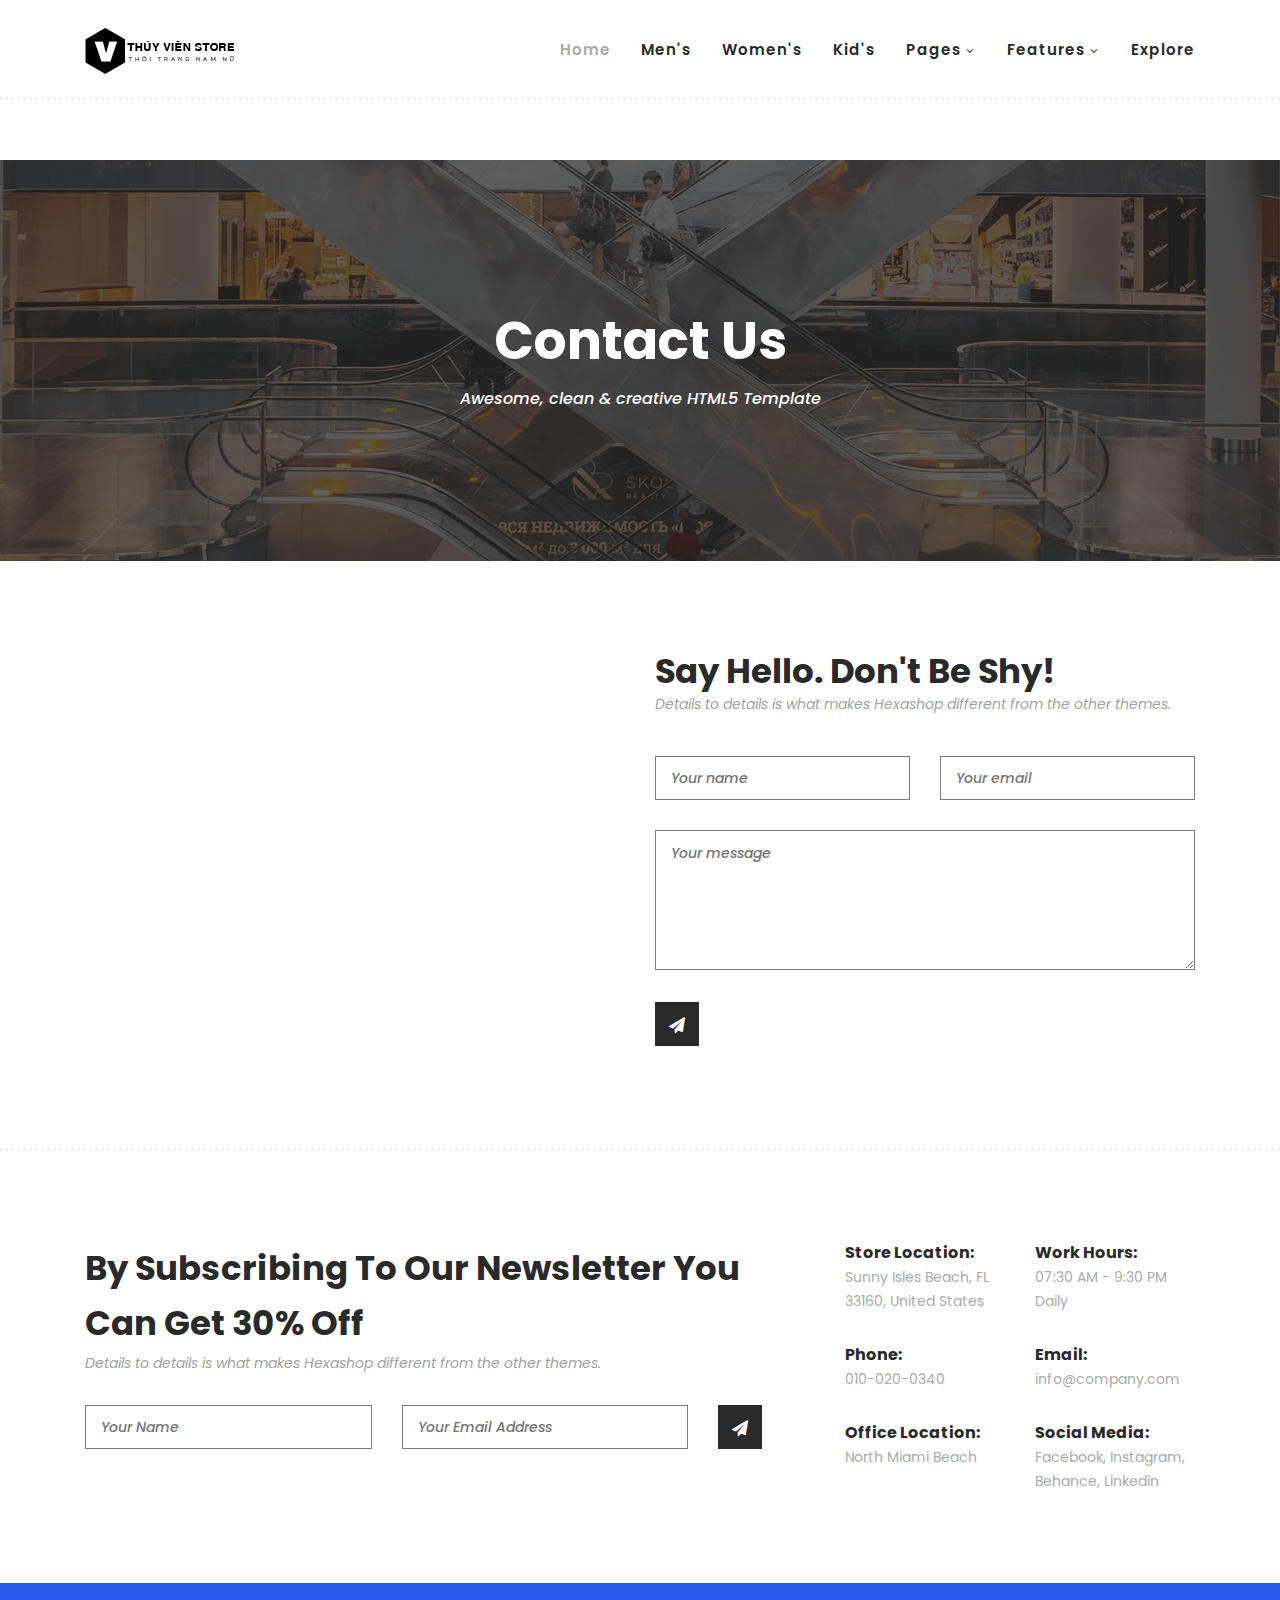
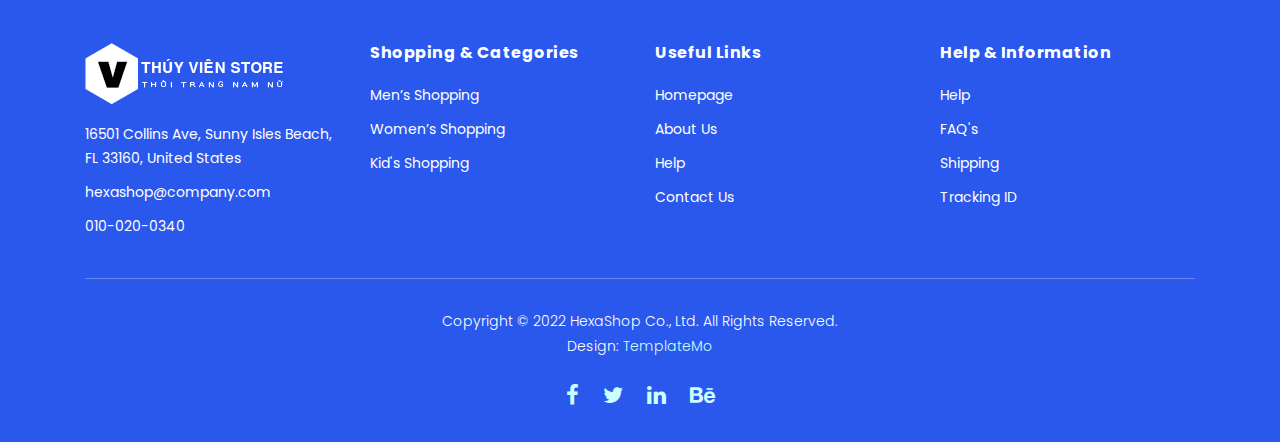
==== contact.html @ 42226965 "thuyvienstore" ====
<!DOCTYPE html>
<html lang="en">

  <head>

    <meta charset="utf-8">
    <meta name="viewport" content="width=device-width, initial-scale=1, shrink-to-fit=no">
    <meta name="description" content="">
    <meta name="author" content="">
    <link href="https://fonts.googleapis.com/css?family=Poppins:100,200,300,400,500,600,700,800,900&display=swap" rel="stylesheet">

    <title>Hexashop - Contact Page</title>


    <!-- Additional CSS Files -->
    <link rel="stylesheet" type="text/css" href="assets/css/bootstrap.min.css">

    <link rel="stylesheet" type="text/css" href="assets/css/font-awesome.css">

    <link rel="stylesheet" href="assets/css/templatemo-hexashop.css">

    <link rel="stylesheet" href="assets/css/owl-carousel.css">

    <link rel="stylesheet" href="assets/css/lightbox.css">
<!--

TemplateMo 571 Hexashop

https://templatemo.com/tm-571-hexashop

-->
    </head>
    
    <body>
    
    <!-- ***** Preloader Start ***** -->
    <div id="preloader">
        <div class="jumper">
            <div></div>
            <div></div>
            <div></div>
        </div>
    </div>  
    <!-- ***** Preloader End ***** -->
    
    
    <!-- ***** Header Area Start ***** -->
    <header class="header-area header-sticky">
        <div class="container">
            <div class="row">
                <div class="col-12">
                    <nav class="main-nav">
                        <!-- ***** Logo Start ***** -->
                        <a href="index.html" class="logo">
                            <img src="assets/images/logo.png">
                        </a>
                        <!-- ***** Logo End ***** -->
                        <!-- ***** Menu Start ***** -->
                        <ul class="nav">
                            <li class="scroll-to-section"><a href="index.html" class="active">Home</a></li>
                            <li class="scroll-to-section"><a href="index.html">Men's</a></li>
                            <li class="scroll-to-section"><a href="index.html">Women's</a></li>
                            <li class="scroll-to-section"><a href="index.html">Kid's</a></li>
                            <li class="submenu">
                                <a href="javascript:;">Pages</a>
                                <ul>
                                    <li><a href="about.html">About Us</a></li>
                                    <li><a href="products.html">Products</a></li>
                                    <li><a href="single-product.html">Single Product</a></li>
                                    <li><a href="contact.html">Contact Us</a></li>
                                </ul>
                            </li>
                            <li class="submenu">
                                <a href="javascript:;">Features</a>
                                <ul>
                                    <li><a href="#">Features Page 1</a></li>
                                    <li><a href="#">Features Page 2</a></li>
                                    <li><a href="#">Features Page 3</a></li>
                                    <li><a rel="nofollow" href="https://templatemo.com/page/4" target="_blank">Template Page 4</a></li>
                                </ul>
                            </li>
                            <li class="scroll-to-section"><a href="index.html">Explore</a></li>
                        </ul>        
                        <a class='menu-trigger'>
                            <span>Menu</span>
                        </a>
                        <!-- ***** Menu End ***** -->
                    </nav>
                </div>
            </div>
        </div>
    </header>
    <!-- ***** Header Area End ***** -->

    <!-- ***** Main Banner Area Start ***** -->
    <div class="page-heading about-page-heading" id="top">
        <div class="container">
            <div class="row">
                <div class="col-lg-12">
                    <div class="inner-content">
                        <h2>Contact Us</h2>
                        <span>Awesome, clean &amp; creative HTML5 Template</span>
                    </div>
                </div>
            </div>
        </div>
    </div>
    <!-- ***** Main Banner Area End ***** -->

    <!-- ***** Contact Area Starts ***** -->
    <div class="contact-us">
        <div class="container">
            <div class="row">
                <div class="col-lg-6">
                    <div id="map">
                      <iframe src="https://www.google.com/maps/embed?pb=!1m18!1m12!1m3!1d90186.37207676383!2d-80.13495239500924!3d25.9317678710111!2m3!1f0!2f0!3f0!3m2!1i1024!2i768!4f13.1!3m3!1m2!1s0x88d9ad1877e4a82d%3A0xa891714787d1fb5e!2sPier%20Park!5e1!3m2!1sen!2sth!4v1637512439384!5m2!1sen!2sth" width="100%" height="400px" frameborder="0" style="border:0" allowfullscreen></iframe>
                      <!-- You can simply copy and paste "Embed a map" code from Google Maps for any location. -->
                      
                    </div>
                </div>
                <div class="col-lg-6">
                    <div class="section-heading">
                        <h2>Say Hello. Don't Be Shy!</h2>
                        <span>Details to details is what makes Hexashop different from the other themes.</span>
                    </div>
                    <form id="contact" action="" method="post">
                        <div class="row">
                          <div class="col-lg-6">
                            <fieldset>
                              <input name="name" type="text" id="name" placeholder="Your name" required="">
                            </fieldset>
                          </div>
                          <div class="col-lg-6">
                            <fieldset>
                              <input name="email" type="text" id="email" placeholder="Your email" required="">
                            </fieldset>
                          </div>
                          <div class="col-lg-12">
                            <fieldset>
                              <textarea name="message" rows="6" id="message" placeholder="Your message" required=""></textarea>
                            </fieldset>
                          </div>
                          <div class="col-lg-12">
                            <fieldset>
                              <button type="submit" id="form-submit" class="main-dark-button"><i class="fa fa-paper-plane"></i></button>
                          </div>
                        </div>
                      </form>
                </div>
            </div>
        </div>
    </div>
    <!-- ***** Contact Area Ends ***** -->

    <!-- ***** Subscribe Area Starts ***** -->
    <div class="subscribe">
        <div class="container">
            <div class="row">
                <div class="col-lg-8">
                    <div class="section-heading">
                        <h2>By Subscribing To Our Newsletter You Can Get 30% Off</h2>
                        <span>Details to details is what makes Hexashop different from the other themes.</span>
                    </div>
                    <form id="subscribe" action="" method="get">
                        <div class="row">
                          <div class="col-lg-5">
                            <fieldset>
                              <input name="name" type="text" id="name" placeholder="Your Name" required="">
                            </fieldset>
                          </div>
                          <div class="col-lg-5">
                            <fieldset>
                              <input name="email" type="text" id="email" pattern="[^ @]*@[^ @]*" placeholder="Your Email Address" required="">
                            </fieldset>
                          </div>
                          <div class="col-lg-2">
                            <fieldset>
                              <button type="submit" id="form-submit" class="main-dark-button"><i class="fa fa-paper-plane"></i></button>
                            </fieldset>
                          </div>
                        </div>
                    </form>
                </div>
                <div class="col-lg-4">
                    <div class="row">
                        <div class="col-6">
                            <ul>
                                <li>Store Location:<br><span>Sunny Isles Beach, FL 33160, United States</span></li>
                                <li>Phone:<br><span>010-020-0340</span></li>
                                <li>Office Location:<br><span>North Miami Beach</span></li>
                            </ul>
                        </div>
                        <div class="col-6">
                            <ul>
                                <li>Work Hours:<br><span>07:30 AM - 9:30 PM Daily</span></li>
                                <li>Email:<br><span>info@company.com</span></li>
                                <li>Social Media:<br><span><a href="#">Facebook</a>, <a href="#">Instagram</a>, <a href="#">Behance</a>, <a href="#">Linkedin</a></span></li>
                            </ul>
                        </div>
                    </div>
                </div>
            </div>
        </div>
    </div>
    <!-- ***** Subscribe Area Ends ***** -->

    <!-- ***** Footer Start ***** -->
    <footer>
        <div class="container">
            <div class="row">
                <div class="col-lg-3">
                    <div class="first-item">
                        <div class="logo">
                            <img src="assets/images/white-logo.png" alt="hexashop ecommerce templatemo">
                        </div>
                        <ul>
                            <li><a href="#">16501 Collins Ave, Sunny Isles Beach, FL 33160, United States</a></li>
                            <li><a href="#">hexashop@company.com</a></li>
                            <li><a href="#">010-020-0340</a></li>
                        </ul>
                    </div>
                </div>
                <div class="col-lg-3">
                    <h4>Shopping &amp; Categories</h4>
                    <ul>
                        <li><a href="#">Men’s Shopping</a></li>
                        <li><a href="#">Women’s Shopping</a></li>
                        <li><a href="#">Kid's Shopping</a></li>
                    </ul>
                </div>
                <div class="col-lg-3">
                    <h4>Useful Links</h4>
                    <ul>
                        <li><a href="#">Homepage</a></li>
                        <li><a href="#">About Us</a></li>
                        <li><a href="#">Help</a></li>
                        <li><a href="#">Contact Us</a></li>
                    </ul>
                </div>
                <div class="col-lg-3">
                    <h4>Help &amp; Information</h4>
                    <ul>
                        <li><a href="#">Help</a></li>
                        <li><a href="#">FAQ's</a></li>
                        <li><a href="#">Shipping</a></li>
                        <li><a href="#">Tracking ID</a></li>
                    </ul>
                </div>
                <div class="col-lg-12">
                    <div class="under-footer">
                        <p>Copyright © 2022 HexaShop Co., Ltd. All Rights Reserved. 
                        
                        <br>Design: <a href="https://templatemo.com" target="_parent" title="free css templates">TemplateMo</a></p>
                        <ul>
                            <li><a href="#"><i class="fa fa-facebook"></i></a></li>
                            <li><a href="#"><i class="fa fa-twitter"></i></a></li>
                            <li><a href="#"><i class="fa fa-linkedin"></i></a></li>
                            <li><a href="#"><i class="fa fa-behance"></i></a></li>
                        </ul>
                    </div>
                </div>
            </div>
        </div>
    </footer>
    

    <!-- jQuery -->
    <script src="assets/js/jquery-2.1.0.min.js"></script>

    <!-- Bootstrap -->
    <script src="assets/js/popper.js"></script>
    <script src="assets/js/bootstrap.min.js"></script>

    <!-- Plugins -->
    <script src="assets/js/owl-carousel.js"></script>
    <script src="assets/js/accordions.js"></script>
    <script src="assets/js/datepicker.js"></script>
    <script src="assets/js/scrollreveal.min.js"></script>
    <script src="assets/js/waypoints.min.js"></script>
    <script src="assets/js/jquery.counterup.min.js"></script>
    <script src="assets/js/imgfix.min.js"></script> 
    <script src="assets/js/slick.js"></script> 
    <script src="assets/js/lightbox.js"></script> 
    <script src="assets/js/isotope.js"></script> 
    
    <!-- Global Init -->
    <script src="assets/js/custom.js"></script>

    <script>

        $(function() {
            var selectedClass = "";
            $("p").click(function(){
            selectedClass = $(this).attr("data-rel");
            $("#portfolio").fadeTo(50, 0.1);
                $("#portfolio div").not("."+selectedClass).fadeOut();
            setTimeout(function() {
              $("."+selectedClass).fadeIn();
              $("#portfolio").fadeTo(50, 1);
            }, 500);
                
            });
        });

    </script>

  </body>

</html>
---- assets/css/templatemo-hexashop.css ----
/*

TemplateMo 571 Hexashop

https://templatemo.com/tm-571-hexashop

*/

/* ---------------------------------------------
Table of contents
------------------------------------------------
01. font & reset css
02. reset
03. global styles
04. header
05. banner
06. features
07. testimonials
08. contact
09. footer
10. preloader
11. search
12. portfolio

--------------------------------------------- */
/* 
---------------------------------------------
font & reset css
--------------------------------------------- 
*/
@import url("https://fonts.googleapis.com/css?family=Poppins:100,200,300,400,500,600,700,800,900");
/* 
---------------------------------------------
reset
--------------------------------------------- 
*/
html, body, div, span, applet, object, iframe, h1, h2, h3, h4, h5, h6, p, blockquote, div
pre, a, abbr, acronym, address, big, cite, code, del, dfn, em, font, img, ins, kbd, q,
s, samp, small, strike, strong, sub, sup, tt, var, b, u, i, center, dl, dt, dd, ol, ul, li,
figure, header, nav, section, article, aside, footer, figcaption {
  margin: 0;
  padding: 0;
  border: 0;
  outline: 0;
}

.clearfix:after {
  content: ".";
  display: block;
  clear: both;
  visibility: hidden;
  line-height: 0;
  height: 0;
}

.clearfix {
  display: inline-block;
}

html[xmlns] .clearfix {
  display: block;
}

* html .clearfix {
  height: 1%;
}

ul, li {
  padding: 0;
  margin: 0;
  list-style: none;
}

header, nav, section, article, aside, footer, hgroup {
  display: block;
}
.logo{
  width: 159px;
  height: 59px;
}

* {
  box-sizing: border-box;
}

html, body {
  font-family: 'Poppins', sans-serif;
  font-weight: 400;
  background-color: #fff;
  font-size: 16px;
  -ms-text-size-adjust: 100%;
  -webkit-font-smoothing: antialiased;
  -moz-osx-font-smoothing: grayscale;
}

a {
  text-decoration: none !important;
}

h1, h2, h3, h4, h5, h6 {
  margin-top: 0px;
  margin-bottom: 0px;
}

ul {
  margin-bottom: 0px;
}

p {
  font-size: 14px;
  line-height: 25px;
  color: #2a2a2a;
}

/* 
---------------------------------------------
global styles
--------------------------------------------- 
*/
html,
body {
  background: #fff;
  font-family: 'Poppins', sans-serif;
}

::selection {
  background: #2a2a2a;
  color: #fff;
}

::-moz-selection {
  background: #2a2a2a;
  color: #fff;
}

@media (max-width: 991px) {
  html, body {
    overflow-x: hidden;
  }
  .mobile-top-fix {
    margin-top: 30px;
    margin-bottom: 0px;
  }
  .mobile-bottom-fix {
    margin-bottom: 30px;
  }
  .mobile-bottom-fix-big {
    margin-bottom: 60px;
  }
}

.main-border-button a {
  font-size: 13px;
  color: #fff;
  border: 1px solid #fff;
  padding: 12px 25px;
  display: inline-block;
  font-weight: 500;
  transition: all .3s;
}

.main-border-button a:hover {
  background-color: #fff;
  color: #2a2a2a;
}

.main-white-button a {
  font-size: 13px;
  color: #2a2a2a;
  background-color: #fff;
  padding: 12px 25px;
  display: inline-block;
  border-radius: 3px;
  font-weight: 600;
  transition: all .3s;
}

.main-white-button a:hover {
  opacity: 0.9;
}

.main-text-button a {
  font-size: 13px;
  color: #fff;
  font-weight: 600;
  transition: all .3s;
}

.main-text-button a:hover {
  opacity: 0.9;
}

.section-heading h2 {
  font-size: 34px;
  font-weight: 700;
  color: #2a2a2a;
}

.section-heading span {
  font-size: 14px;
  color: #a1a1a1;
  font-style: italic;
  font-weight: 400;
}



/* 
---------------------------------------------
header
--------------------------------------------- 
*/

.background-header {
  border-bottom: none !important;
  background-color: #fff;
  height: 80px!important;
  position: fixed!important;
  top: 0px;
  left: 0px;
  right: 0px;
  box-shadow: 0px 0px 10px rgba(0,0,0,0.15)!important;
}

.background-header .logo,
.background-header .main-nav .nav li a {
  color: #1e1e1e!important;
}

.background-header .main-nav .nav li:hover a {
  color: #2a2a2a!important;
}

.background-header .nav li a.active {
  color: #2a2a2a!important;
}

.header-area {
  border-bottom: 3px dotted #eee;
  box-shadow: none;
  background-color: #fff;
  position: absolute;
  top: 0px;
  left: 0px;
  right: 0px;
  z-index: 100;
  height: 100px;
  -webkit-transition: all .5s ease 0s;
  -moz-transition: all .5s ease 0s;
  -o-transition: all .5s ease 0s;
  transition: all .5s ease 0s;
}

.header-area .main-nav {
  min-height: 80px;
  background: transparent;
}

.header-area .main-nav .logo {
  line-height: 100px;
  color: #fff;
  font-size: 28px;
  font-weight: 700;
  text-transform: uppercase;
  letter-spacing: 2px;
  float: left;
  -webkit-transition: all 0.3s ease 0s;
  -moz-transition: all 0.3s ease 0s;
  -o-transition: all 0.3s ease 0s;
  transition: all 0.3s ease 0s;
}

.background-header .main-nav .logo {
  line-height: 75px;
}

.background-header .nav {
  margin-top: 20px !important;
}

.header-area .main-nav .nav {
  float: right;
  margin-top: 30px;
  margin-right: 0px;
  background-color: transparent;
  -webkit-transition: all 0.3s ease 0s;
  -moz-transition: all 0.3s ease 0s;
  -o-transition: all 0.3s ease 0s;
  transition: all 0.3s ease 0s;
  position: relative;
  z-index: 999;
}

.header-area .main-nav .nav li {
  padding-left: 15px;
  padding-right: 15px;
}

.header-area .main-nav .nav li:last-child {
  padding-right: 0px;
}

.header-area .main-nav .nav li a {
  display: block;
  font-weight: 600;
  font-size: 15px;
  color: #2a2a2a;
  text-transform: capitalize;
  -webkit-transition: all 0.3s ease 0s;
  -moz-transition: all 0.3s ease 0s;
  -o-transition: all 0.3s ease 0s;
  transition: all 0.3s ease 0s;
  height: 40px;
  line-height: 40px;
  border: transparent;
  letter-spacing: 1px;
}

.header-area .main-nav .nav li a {
  color: #2a2a2a;
}

.header-area .main-nav .nav li:hover a,
.header-area .main-nav .nav li a.active {
  color: #aaa!important;
}

.background-header .main-nav .nav li:hover a,
.background-header .main-nav .nav li a.active {
  color: #aaa!important;
  opacity: 1;
}

.header-area .main-nav .nav li.submenu {
  position: relative;
  padding-right: 30px;
}

.header-area .main-nav .nav li.submenu:after {
  font-family: FontAwesome;
  content: "\f107";
  font-size: 12px;
  color: #2a2a2a;
  position: absolute;
  right: 18px;
  top: 12px;
}

.background-header .main-nav .nav li.submenu:after {
  color: #2a2a2a;
}

.header-area .main-nav .nav li.submenu ul {
  position: absolute;
  width: 200px;
  box-shadow: 0 2px 28px 0 rgba(0, 0, 0, 0.06);
  overflow: hidden;
  top: 50px;
  opacity: 0;
  transform: translateY(+2em);
  visibility: hidden;
  z-index: -1;
  transition: all 0.3s ease-in-out 0s, visibility 0s linear 0.3s, z-index 0s linear 0.01s;
}

.header-area .main-nav .nav li.submenu ul li {
  margin-left: 0px;
  padding-left: 0px;
  padding-right: 0px;
}

.header-area .main-nav .nav li.submenu ul li a {
  opacity: 1;
  display: block;
  background: #f7f7f7;
  color: #2a2a2a!important;
  padding-left: 20px;
  height: 40px;
  line-height: 40px;
  -webkit-transition: all 0.3s ease 0s;
  -moz-transition: all 0.3s ease 0s;
  -o-transition: all 0.3s ease 0s;
  transition: all 0.3s ease 0s;
  position: relative;
  font-size: 13px;
  font-weight: 400;
  border-bottom: 1px solid #eee;
}

.header-area .main-nav .nav li.submenu ul li a:hover {
  background: #fff;
  color: #aaa!important;
  padding-left: 25px;
}

.header-area .main-nav .nav li.submenu ul li a:hover:before {
  width: 3px;
}

.header-area .main-nav .nav li.submenu:hover ul {
  visibility: visible;
  opacity: 1;
  z-index: 1;
  transform: translateY(0%);
  transition-delay: 0s, 0s, 0.3s;
}

.header-area .main-nav .menu-trigger {
  cursor: pointer;
  display: block;
  position: absolute;
  top: 33px;
  width: 32px;
  height: 40px;
  text-indent: -9999em;
  z-index: 99;
  right: 40px;
  display: none;
}

.background-header .main-nav .menu-trigger {
  top: 23px;
}

.header-area .main-nav .menu-trigger span,
.header-area .main-nav .menu-trigger span:before,
.header-area .main-nav .menu-trigger span:after {
  -moz-transition: all 0.4s;
  -o-transition: all 0.4s;
  -webkit-transition: all 0.4s;
  transition: all 0.4s;
  background-color: #1e1e1e;
  display: block;
  position: absolute;
  width: 30px;
  height: 2px;
  left: 0;
}

.background-header .main-nav .menu-trigger span,
.background-header .main-nav .menu-trigger span:before,
.background-header .main-nav .menu-trigger span:after {
  background-color: #1e1e1e;
}

.header-area .main-nav .menu-trigger span:before,
.header-area .main-nav .menu-trigger span:after {
  -moz-transition: all 0.4s;
  -o-transition: all 0.4s;
  -webkit-transition: all 0.4s;
  transition: all 0.4s;
  background-color: #1e1e1e;
  display: block;
  position: absolute;
  width: 30px;
  height: 2px;
  left: 0;
  width: 75%;
}

.background-header .main-nav .menu-trigger span:before,
.background-header .main-nav .menu-trigger span:after {
  background-color: #1e1e1e;
}

.header-area .main-nav .menu-trigger span:before,
.header-area .main-nav .menu-trigger span:after {
  content: "";
}

.header-area .main-nav .menu-trigger span {
  top: 16px;
}

.header-area .main-nav .menu-trigger span:before {
  -moz-transform-origin: 33% 100%;
  -ms-transform-origin: 33% 100%;
  -webkit-transform-origin: 33% 100%;
  transform-origin: 33% 100%;
  top: -10px;
  z-index: 10;
}

.header-area .main-nav .menu-trigger span:after {
  -moz-transform-origin: 33% 0;
  -ms-transform-origin: 33% 0;
  -webkit-transform-origin: 33% 0;
  transform-origin: 33% 0;
  top: 10px;
}

.header-area .main-nav .menu-trigger.active span,
.header-area .main-nav .menu-trigger.active span:before,
.header-area .main-nav .menu-trigger.active span:after {
  background-color: transparent;
  width: 100%;
}

.header-area .main-nav .menu-trigger.active span:before {
  -moz-transform: translateY(6px) translateX(1px) rotate(45deg);
  -ms-transform: translateY(6px) translateX(1px) rotate(45deg);
  -webkit-transform: translateY(6px) translateX(1px) rotate(45deg);
  transform: translateY(6px) translateX(1px) rotate(45deg);
  background-color: #1e1e1e;
}

.background-header .main-nav .menu-trigger.active span:before {
  background-color: #1e1e1e;
}

.header-area .main-nav .menu-trigger.active span:after {
  -moz-transform: translateY(-6px) translateX(1px) rotate(-45deg);
  -ms-transform: translateY(-6px) translateX(1px) rotate(-45deg);
  -webkit-transform: translateY(-6px) translateX(1px) rotate(-45deg);
  transform: translateY(-6px) translateX(1px) rotate(-45deg);
  background-color: #1e1e1e;
}

.background-header .main-nav .menu-trigger.active span:after {
  background-color: #1e1e1e;
}

.header-area.header-sticky {
  min-height: 80px;
}

.header-area .nav {
  margin-top: 30px;
}

.header-area.header-sticky .nav li a.active {
  color: #aaa;
}

@media (max-width: 1200px) {
  .header-area .main-nav .nav li {
    padding-left: 12px;
    padding-right: 12px;
  }
  .header-area .main-nav:before {
    display: none;
  }
}

@media (max-width: 767px) {
  .header-area .main-nav .logo {
    color: #1e1e1e;
  }
  .header-area.header-sticky .nav li a:hover,
  .header-area.header-sticky .nav li a.active {
    color: #aaa!important;
    opacity: 1;
  }
  .header-area.header-sticky .nav li.search-icon a {
    width: 100%;
  }
  .header-area {
    background-color: #f7f7f7;
    padding: 0px 15px;
    height: 100px;
    box-shadow: none;
    text-align: center;
  }
  .header-area .container {
    padding: 0px;
  }
  .header-area .logo {
    margin-left: 30px;
  }
  .header-area .menu-trigger {
    display: block !important;
  }
  .header-area .main-nav {
    overflow: hidden;
  }
  .header-area .main-nav .nav {
    float: none;
    width: 100%;
    display: none;
    -webkit-transition: all 0s ease 0s;
    -moz-transition: all 0s ease 0s;
    -o-transition: all 0s ease 0s;
    transition: all 0s ease 0s;
    margin-left: 0px;
  }
  .header-area .main-nav .nav li:first-child {
    border-top: 1px solid #eee;
  }
  .header-area.header-sticky .nav {
    margin-top: 100px !important;
  }
  .header-area .main-nav .nav li {
    width: 100%;
    background: #fff;
    border-bottom: 1px solid #eee;
    padding-left: 0px !important;
    padding-right: 0px !important;
  }
  .header-area .main-nav .nav li a {
    height: 50px !important;
    line-height: 50px !important;
    padding: 0px !important;
    border: none !important;
    background: #f7f7f7 !important;
    color: #191a20 !important;
  }
  .header-area .main-nav .nav li a:hover {
    background: #eee !important;
    color: #aaa!important;
  }
  .header-area .main-nav .nav li.submenu ul {
    position: relative;
    visibility: inherit;
    opacity: 1;
    z-index: 1;
    transform: translateY(0%);
    transition-delay: 0s, 0s, 0.3s;
    top: 0px;
    width: 100%;
    box-shadow: none;
    height: 0px;
  }
  .header-area .main-nav .nav li.submenu ul li a {
    font-size: 12px;
    font-weight: 400;
  }
  .header-area .main-nav .nav li.submenu ul li a:hover:before {
    width: 0px;
  }
  .header-area .main-nav .nav li.submenu ul.active {
    height: auto !important;
  }
  .header-area .main-nav .nav li.submenu:after {
    color: #3B566E;
    right: 25px;
    font-size: 14px;
    top: 15px;
  }
  .header-area .main-nav .nav li.submenu:hover ul, .header-area .main-nav .nav li.submenu:focus ul {
    height: 0px;
  }
}

@media (min-width: 767px) {
  .header-area .main-nav .nav {
    display: flex !important;
  }
}


/* 
---------------------------------------------
banner
--------------------------------------------- 
*/

.main-banner {
  border-bottom: 3px dotted #eee;
  padding-top: 160px;
  padding-bottom: 30px;
}

.main-banner .left-content .thumb img {
  width: 100%;
  overflow: hidden;
}

.main-banner .left-content .inner-content {
  position: absolute;
  left: 100px;
  top: 50%;
  transform: translateY(-50%);
}

.main-banner .left-content .inner-content h4 {
  color: #fff;
  margin-top: -10px;
  font-size: 52px;
  font-weight: 700;
  margin-bottom: 20px;
}

.main-banner .left-content .inner-content span {
  font-size: 16px;
  color: #fff;
  font-weight: 400;
  font-style: italic;
  display: block;
  margin-bottom: 30px;
}

.main-banner .right-content .right-first-image {
  margin-bottom: 28.5px;
}

.main-banner .right-content .right-first-image .thumb {
  position: relative;
  text-align: center;
}

.main-banner .right-content .right-first-image .thumb img {
  width: 100%;
  overflow: hidden;
}

.main-banner .right-content .right-first-image .thumb .inner-content {
  position: absolute;
  top: 50%;
  transform: translateY(-50%);
  width: 100%;
  text-align: center;
}

.main-banner .right-content .right-first-image .thumb .inner-content h4 {
  color: #fff;
  font-size: 24px;
  font-weight: 700;
  margin-bottom: 15px;
}

.main-banner .right-content .right-first-image .thumb .inner-content span {
  font-size: 16px;
  color: #fff;
  font-style: italic;
}

.main-banner .right-content .right-first-image .thumb .hover-content {
  position: absolute;
  top: 15px;
  right: 15px;
  left: 15px;
  bottom: 15px;
  text-align: center;
  background-color: rgba(42,42,42,.97);
  opacity: 0;
  visibility: hidden;
  transition: all 0.5s;
}

.main-banner .right-content .right-first-image .thumb:hover .hover-content {
  opacity: 1;
  visibility: visible;
}

.main-banner .right-content .right-first-image .thumb .hover-content .inner {
  position: absolute;
  top: 50%;
  left: 50%;
  transform: translate(-50%, -50%);
  width: 100%;
}

.main-banner .right-content .right-first-image .thumb .hover-content h4 {
  color: #fff;
  font-size: 24px;
  font-weight: 700;
  margin-bottom: 15px;
}

.main-banner .right-content .right-first-image .thumb .hover-content p {
  color: #fff;
  padding: 0px 20px;
  margin-bottom: 20px;
}



/*
---------------------------------------------
Men
---------------------------------------------
*/

#men {
  padding-top: 90px;
  padding-bottom: 90px;
  border-bottom: 3px dotted #eee;
}

#men .section-heading {
  margin-bottom: 60px;
}

#men .item .down-content {
  padding-top: 30px;
  position: relative;
  z-index: 3;
  background-color: #fff;
}

#men .item .down-content h4 {
  font-size: 22px;
  color: #2a2a2a;
  font-weight: 700;
  margin-bottom: 8px;
}

#men .item .down-content span {
  font-size: 18px;
  color: #a1a1a1;
  font-weight: 500;
  display: block;
}

#men .item .down-content ul.stars {
  position: absolute;
  right: 0;
  top: 30px;
}

#men .item .down-content ul.stars li {
  display: inline;
  font-size: 13px;
}

#men .item .thumb .hover-content {
  position: absolute;
  z-index: 2;
  text-align: center;
  bottom: -60px;
  width: 100%;
  opacity: 0;
  visibility: hidden;
  transition: all .5s;
}

#men .item .thumb:hover .hover-content {
  bottom: 30px;
  opacity: 1;
  visibility: visible;
}

#men .item .thumb {
  position: relative;
}

#men .item .thumb .hover-content ul li {
  display: inline;
  margin: 0px 10px;
}

#men .item .thumb .hover-content ul li a {
  width: 50px;
  height: 50px;
  text-align: center;
  line-height: 50px;
  display: inline-block;
  color: #2a2a2a;
  background-color: #fff;
}


#men .owl-nav {
  text-align: center;
  position: absolute;
  width: 100%;
  top: 40%;
  transform: translateY(-25px);
}

#men .owl-dots {
  display: none;
}
    
#men .owl-nav .owl-prev{
  position: absolute;
  left: -80px;
  outline: none;
}

#men .owl-nav .owl-prev span,
#men .owl-nav .owl-next span {
  opacity: 0;
}

#men .owl-nav .owl-prev:before {
  display: inline-block;
  font-family: 'FontAwesome';
  color: #2a2a2a;
  font-size: 25px;
  font-weight: 700;
  content: '\f104';
  width: 50px;
  height: 50px;
  background-color: transparent;
  line-height: 48px;
  border :1px solid #2a2a2a;
}

#men .owl-nav .owl-prev {
  opacity: 0.75;
  transition: all .5s;
}

#men .owl-nav .owl-prev:hover {
  opacity: 1;
}

#men .owl-nav .owl-next {
  opacity: 0.75;
  transition: all .5s;
}

#men .owl-nav .owl-next:hover {
  opacity: 1;
}

#men .owl-nav .owl-next{
  outline: none;
  position: absolute;
  right: -85px;
}

#men .owl-nav .owl-next:before {
  display: inline-block;
  font-family: 'FontAwesome';
  color: #2a2a2a;
  font-size: 25px;
  font-weight: 700;
  content: '\f105';
  width: 50px;
  height: 50px;
  background-color: transparent;
  line-height: 48px;
  border :1px solid #2a2a2a;
}


/*
---------------------------------------------
Women
---------------------------------------------
*/

#women {
  padding-top: 90px;
  padding-bottom: 90px;
  border-bottom: 3px dotted #eee;
}

#women .section-heading {
  margin-bottom: 60px;
}

#women .item .down-content {
  padding-top: 30px;
  position: relative;
  z-index: 3;
  background-color: #fff;
}

#women .item .down-content h4 {
  font-size: 22px;
  color: #2a2a2a;
  font-weight: 700;
  margin-bottom: 8px;
}

#women .item .down-content span {
  font-size: 18px;
  color: #a1a1a1;
  font-weight: 500;
  display: block;
}

#women .item .down-content ul.stars {
  position: absolute;
  right: 0;
  top: 30px;
}

#women .item .down-content ul.stars li {
  display: inline;
  font-size: 13px;
}

#women .item .thumb .hover-content {
  position: absolute;
  z-index: 2;
  text-align: center;
  bottom: -60px;
  width: 100%;
  opacity: 0;
  visibility: hidden;
  transition: all .5s;
}

#women .item .thumb:hover .hover-content {
  bottom: 30px;
  opacity: 1;
  visibility: visible;
}

#women .item .thumb {
  position: relative;
}

#women .item .thumb .hover-content ul li {
  display: inline;
  margin: 0px 10px;
}

#women .item .thumb .hover-content ul li a {
  width: 50px;
  height: 50px;
  text-align: center;
  line-height: 50px;
  display: inline-block;
  color: #2a2a2a;
  background-color: #fff;
}


#women .owl-nav {
  text-align: center;
  position: absolute;
  width: 100%;
  top: 40%;
  transform: translateY(-25px);
}

#women .owl-dots {
  display: none;
}
    
#women .owl-nav .owl-prev{
  position: absolute;
  left: -80px;
  outline: none;
}

#women .owl-nav .owl-prev span,
#women .owl-nav .owl-next span {
  opacity: 0;
}

#women .owl-nav .owl-prev:before {
  display: inline-block;
  font-family: 'FontAwesome';
  color: #2a2a2a;
  font-size: 25px;
  font-weight: 700;
  content: '\f104';
  width: 50px;
  height: 50px;
  background-color: transparent;
  line-height: 48px;
  border :1px solid #2a2a2a;
}

#women .owl-nav .owl-prev {
  opacity: 0.75;
  transition: all .5s;
}

#women .owl-nav .owl-prev:hover {
  opacity: 1;
}

#women .owl-nav .owl-next {
  opacity: 0.75;
  transition: all .5s;
}

#women .owl-nav .owl-next:hover {
  opacity: 1;
}

#women .owl-nav .owl-next{
  outline: none;
  position: absolute;
  right: -85px;
}

#women .owl-nav .owl-next:before {
  display: inline-block;
  font-family: 'FontAwesome';
  color: #2a2a2a;
  font-size: 25px;
  font-weight: 700;
  content: '\f105';
  width: 50px;
  height: 50px;
  background-color: transparent;
  line-height: 48px;
  border :1px solid #2a2a2a;
}

/*
---------------------------------------------
Kids
---------------------------------------------
*/

#kids {
  padding-top: 90px;
  padding-bottom: 90px;
  border-bottom: 3px dotted #eee;
}

#kids .section-heading {
  margin-bottom: 60px;
}

#kids .item .down-content {
  padding-top: 30px;
  position: relative;
  z-index: 3;
  background-color: #fff;
}

#kids .item .down-content h4 {
  font-size: 22px;
  color: #2a2a2a;
  font-weight: 700;
  margin-bottom: 8px;
}

#kids .item .down-content span {
  font-size: 18px;
  color: #a1a1a1;
  font-weight: 500;
  display: block;
}

#kids .item .down-content ul.stars {
  position: absolute;
  right: 0;
  top: 30px;
}

#kids .item .down-content ul.stars li {
  display: inline;
  font-size: 13px;
}

#kids .item .thumb .hover-content {
  position: absolute;
  z-index: 2;
  text-align: center;
  bottom: -60px;
  width: 100%;
  opacity: 0;
  visibility: hidden;
  transition: all .5s;
}

#kids .item .thumb:hover .hover-content {
  bottom: 30px;
  opacity: 1;
  visibility: visible;
}

#kids .item .thumb {
  position: relative;
}

#kids .item .thumb .hover-content ul li {
  display: inline;
  margin: 0px 10px;
}

#kids .item .thumb .hover-content ul li a {
  width: 50px;
  height: 50px;
  text-align: center;
  line-height: 50px;
  display: inline-block;
  color: #2a2a2a;
  background-color: #fff;
}


#kids .owl-nav {
  text-align: center;
  position: absolute;
  width: 100%;
  top: 40%;
  transform: translateY(-25px);
}

#kids .owl-dots {
  display: none;
}
    
#kids .owl-nav .owl-prev{
  position: absolute;
  left: -80px;
  outline: none;
}

#kids .owl-nav .owl-prev span,
#kids .owl-nav .owl-next span {
  opacity: 0;
}

#kids .owl-nav .owl-prev:before {
  display: inline-block;
  font-family: 'FontAwesome';
  color: #2a2a2a;
  font-size: 25px;
  font-weight: 700;
  content: '\f104';
  width: 50px;
  height: 50px;
  background-color: transparent;
  line-height: 48px;
  border :1px solid #2a2a2a;
}

#kids .owl-nav .owl-prev {
  opacity: 0.75;
  transition: all .5s;
}

#kids .owl-nav .owl-prev:hover {
  opacity: 1;
}

#kids .owl-nav .owl-next {
  opacity: 0.75;
  transition: all .5s;
}

#kids .owl-nav .owl-next:hover {
  opacity: 1;
}

#kids .owl-nav .owl-next{
  outline: none;
  position: absolute;
  right: -85px;
}

#kids .owl-nav .owl-next:before {
  display: inline-block;
  font-family: 'FontAwesome';
  color: #2a2a2a;
  font-size: 25px;
  font-weight: 700;
  content: '\f105';
  width: 50px;
  height: 50px;
  background-color: transparent;
  line-height: 48px;
  border :1px solid #2a2a2a;
}


/*
---------------------------------------------
Explore
---------------------------------------------
*/

#explore {
  padding-top: 90px;
  padding-bottom: 90px;
  border-bottom: 3px dotted #eee;
}

#explore .left-content {
  margin-right: 30px;
}

#explore .left-content h2 {
  font-size: 34px;
  font-weight: 700;
  color: #2a2a2a;
}

#explore .left-content span {
  font-size: 14px;
  color: #aaaaaa;
  font-weight: 500;
  display: block;
  margin-top: 25px;
}

#explore .left-content .quote {
  margin-top: 25px;
}

#explore .left-content .quote i {
  float: left;
  font-size: 32px;
  margin-right: 15px;
  margin-top: 10px;
}

#explore .left-content .quote p {
  font-style: italic;
  color: #2a2a2a;
  font-weight: 500;
}

#explore .left-content p {
  font-size: 14px;
  color: #aaaaaa;
  font-weight: 500;
  display: block;
  margin-top: 25px;
}

#explore .left-content .main-border-button a {
  color: #2a2a2a;
  border-color: #2a2a2a;
  margin-top: 35px;
}

#explore .left-content .main-border-button a:hover {
  background-color: #2a2a2a;
  color: #fff;
}

#explore img {
  width: 100%;
  overflow: hidden;
}

#explore .leather {
  margin-bottom: 30px;
}

#explore .first-image {
  margin-bottom: 30px;
}

#explore .leather,
#explore .types {
  min-height: 255px;
  background-color: #f8f8f8;
  text-align: center;
  width: 100%;
}

#explore .leather h4,
#explore .types h4 {
  font-size: 24px;
  font-weight: 700;
  color: #2a2a2a;
  padding-top: 90px;
  margin-bottom: 5px;
}

#explore .leather span,
#explore .types span {
  font-size: 14px;
  font-style: italic;
  color: #aaa;
  font-weight: 500;
}

/* 
---------------------------------------------
Social
--------------------------------------------- 
*/

#social {
  margin-top: 90px;
  padding-bottom: 90px;
  border-bottom: 3px dotted #eee;
}

#social .col-2 {
  padding-left: 0;
  padding-right: 0;
}

#social .images {
  margin-top: 60px;
  padding-left: 15px;
  padding-right: 15px;
}

#social .thumb {
  position: relative;
}

#social .thumb .icon {
  position: absolute;
  bottom: 0;
  left: 0;
  right: 0;
  top: 0;
  width: 100%;
  background-color: rgba(0,0,0,0.85);
  opacity: 0;
  visibility: hidden;
  transition: all .3s;
}

#social .thumb:hover .icon {
  opacity: 1;
  visibility: visible;
}

#social .thumb .icon h6 {
  color: #fff;
  position: absolute;
  font-size: 14px;
  bottom: 40px;
  font-weight: 400;
  left: 15px;
}

#social .thumb .icon i {
  color: #fff;
  position: absolute;
  bottom: 15px;
  left: 15px;
}

#social .thumb img {
  width: 100%;
  overflow: hidden;
}


/* 
---------------------------------------------
Subscribe
--------------------------------------------- 
*/

.subscribe {
  margin-top: 90px;
}

.subscribe .section-heading {
  margin-bottom: 30px;
}

.subscribe .section-heading h2 {
  line-height: 55px;
}

.subscribe form input {
  width: 100%;
  height: 44px;
  line-height: 44px;
  padding: 0px 15px;
  font-size: 14px;
  font-style: italic;
  font-weight: 500;
  color: #aaa;
  border-radius: 0px;
  border: 1px solid #7a7a7a;
  box-shadow: none;
}

.subscribe form input::focus {
  border-color: #2a2a2a;
  border-radius: 0px;
}

.subscribe form button {
  width: 44px;
  height: 44px;
  display: inline-block;
  text-align: center;
  line-height: 44px;
  background-color: #2a2a2a;
  box-shadow: none;
  border: 1px solid transparent;
  color: #fff;
  transition: all 0.3s;
}

.subscribe form button:hover {
  background-color: #fff;
  border: 1px solid #2a2a2a;
  color: #2a2a2a;
}

.subscribe ul li {
  margin-bottom: 30px;
  display: block;
}

.subscribe ul li {
  font-size: 16px;
  font-weight: 700;
  color: #2a2a2a;
}

.subscribe ul li span,
.subscribe ul li span a {
  font-size: 14px;
  font-weight: 400;
  color: #aaa;
}

.subscribe ul li span a:hover {
  color: #2a2a2a;
}


/* 
---------------------------------------------
footer
--------------------------------------------- 
*/

footer {
  margin-top: 60px;
  padding: 60px 0px 30px 0px;
  background-color: #2a57ec;
}

footer .logo {
  margin-bottom: 20px;
}

footer ul li {
  display: block;
  margin-bottom: 10px;
}

footer ul li a {
  font-size: 14px;
  color: #fff;
  transition: all .3s;
}

footer ul li a:hover {
  color: #aaa;
}

footer h4 {
  letter-spacing: 0.5px;
  font-size: 16px;
  color: #fff;
  font-weight: 700;
  margin-bottom: 20px;
}

footer .under-footer {
  margin-top: 30px;
  padding-top: 30px;
  text-align: center;
  border-top: 1px solid rgba(250,250,250,0.3);
}

footer .under-footer ul {
  margin-top: 20px;
}

footer .under-footer ul li {
  display: inline-block;
  margin: 0px 10px;
}

footer .under-footer ul li a {
  font-size: 22px;
}

footer .under-footer p {
  color: #fff;
  font-size: 14px;
  font-weight: 300;
}

footer .under-footer a {
  color: #cff;
}

footer .under-footer a:hover {
  color: #c66;
}


/* 
---------------------------------------------
Products Page
--------------------------------------------- 
*/

.page-heading {
  margin-top: 160px;
  margin-bottom: 30px;
  background-image: url(../images/products-page-heading.jpg);
  background-position: center center;
  background-size: cover;
  background-repeat: no-repeat;
}

.page-heading .inner-content {
  padding: 150px 0px;
  text-align: center;
}

.page-heading .inner-content h2 {
  font-size: 52px;
  color: #fff;
  font-weight: 700;
  margin-bottom: 15px;
}

.page-heading .inner-content span {
  font-size: 16px;
  font-weight: 500;
  color: #fff;
  font-style: italic;
}

#products .section-heading {
  text-align: center;
  margin-bottom: 60px;
  margin-top: 80px;
}

#products .item {
  margin-bottom: 30px;
}

#products .item .thumb img {
  width: 100%;
  overflow: hidden;
}

#products .item .down-content {
  padding-top: 20px;
  position: relative;
  z-index: 3;
  background-color: #fff;
}

#products .item .down-content h4 {
  font-size: 22px;
  color: #2a2a2a;
  font-weight: 700;
  margin-bottom: 8px;
}

#products .item .down-content span {
  font-size: 18px;
  color: #a1a1a1;
  font-weight: 500;
  display: block;
}

#products .item .down-content ul.stars {
  position: absolute;
  right: 0;
  top: 20px;
}

#products .item .down-content ul.stars li {
  display: inline;
  font-size: 13px;
}

#products .item .thumb .hover-content {
  position: absolute;
  z-index: 2;
  text-align: center;
  bottom: -60px;
  width: 100%;
  opacity: 0;
  visibility: hidden;
  transition: all .5s;
}

#products .item .thumb:hover .hover-content {
  bottom: 30px;
  opacity: 1;
  visibility: visible;
}

#products .item .thumb {
  position: relative;
}

#products .item .thumb .hover-content ul li {
  display: inline;
  margin: 0px 10px;
}

#products .item .thumb .hover-content ul li a {
  width: 50px;
  height: 50px;
  text-align: center;
  line-height: 50px;
  display: inline-block;
  color: #2a2a2a;
  background-color: #fff;
}

#products .pagination {
  margin-top: 30px;
  margin-bottom: 40px;
}

#products .pagination ul {
  text-align: center;
  width: 100%;
}

#products .pagination ul li {
  display: inline;
  margin: 0px 5px;
}

#products .pagination ul li a {
  width: 44px;
  height: 44px;
  border: 1px solid #2a2a2a;
  display: inline-block;
  text-align: center;
  line-height: 44px;
  font-size: 14px;
  font-weight: 500;
  color: #2a2a2a;
}

#products .pagination ul li a:hover,
#products .pagination ul li.active a {
  background-color: #2a2a2a;
  color: #fff;
}



/* 
---------------------------------------------
Single Product Page
--------------------------------------------- 
*/

#product {
  margin-top: 80px;
}

#product .left-images img {
  width: 100%;
  overflow: hidden;
  margin-bottom: 30px;
}

#product .right-content {
  position: relative;
  z-index: 3;
  background-color: #fff;
}

#product .right-content h4 {
  font-size: 22px;
  color: #2a2a2a;
  font-weight: 700;
  margin-bottom: 0px;
}

#product .right-content span.price {
  font-size: 18px;
  color: #a1a1a1;
  font-weight: 500;
  display: block;
  margin-top: 5px;
  border-bottom: 1px solid #eee;
  padding-bottom: 20px;
}

#product .right-content ul.stars {
  position: absolute;
  right: 0;
  top: 0;
}

#product .right-content ul.stars li {
  display: inline;
  font-size: 13px;
}

#product .right-content span {
  font-size: 14px;
  color: #aaaaaa;
  font-weight: 500;
  display: block;
  margin-top: 25px;
}

#product .right-content .quote {
  margin-top: 25px;
}

#product .right-content .quote i {
  float: left;
  font-size: 32px;
  margin-right: 15px;
  margin-top: 10px;
}

#product .right-content .quote p {
  font-style: italic;
  color: #2a2a2a;
  font-weight: 500;
}

#product .right-content p {
  font-size: 14px;
  color: #aaaaaa;
  font-weight: 500;
  display: block;
  margin-top: 25px;
}

.quantity-content {
  margin-top: 30px;
  padding-top: 30px;
  border-top: 1px solid #eee;
  border-bottom: 1px solid #eee;
  width: 100%;
  padding-bottom: 30px;
  margin-bottom: 30px;
}

.quantity-content .left-content {
  float: left;
  margin-right: 30px;
}

.quantity-content .right-content {
  text-align: right;
}

.quantity-content .left-content h6 {
  padding-top: 7px;
  font-size: 20px;
  font-weight: 700;
  color: #aaa;
  position: relative;
  z-index: 11;
}

.total h4 {
  float: left;
  font-size: 20px;
  margin-top: 10px;
  color: #aaa!important;
}

.total .main-border-button {
  text-align: right;
}

.total .main-border-button a {
  border-color: #2a2a2a;
  color: #2a2a2a;
}

.total .main-border-button a:hover {
  color: #fff;
  background-color: #2a2a2a;
}

.quantity {
  display: inline-block; }
 
 .quantity .input-text.qty {
  width: 35px;
  height: 39px;
  padding: 0 5px;
  text-align: center;
  background-color: transparent;
  border: 1px solid #efefef;
 }
 
 .quantity.buttons_added {
  text-align: left;
  position: relative;
  white-space: nowrap;
  vertical-align: top; }
 
 .quantity.buttons_added input {
  display: inline-block;
  margin: 0;
  vertical-align: top;
  box-shadow: none;
 }
 
 .quantity.buttons_added .minus,
 .quantity.buttons_added .plus {
  padding: 7px 10px 8px;
  height: 39px;
  background-color: #ffffff;
  border: 1px solid #efefef;
  cursor:pointer;}
 
 .quantity.buttons_added .minus {
  border-right: 0; }
 
 .quantity.buttons_added .plus {
  border-left: 0; }
 
 .quantity.buttons_added .minus:hover,
 .quantity.buttons_added .plus:hover {
  background: #eeeeee; }
 
 .quantity input::-webkit-outer-spin-button,
 .quantity input::-webkit-inner-spin-button {
  -webkit-appearance: none;
  -moz-appearance: none;
  margin: 0; }
  
  .quantity.buttons_added .minus:focus,
 .quantity.buttons_added .plus:focus {
  outline: none; }



/* 
---------------------------------------------
About Us Page
--------------------------------------------- 
*/

.about-page-heading {
  margin-top: 160px;
  margin-bottom: 30px;
  background-image: url(../images/about-us-page-heading.jpg);
  background-position: center center;
  background-size: cover;
  background-repeat: no-repeat;
}

.about-us {
  margin-top: 80px;
}

.about-us .left-image img {
  width: 100%;
  overflow: hidden;
}

.about-us .right-content {
  margin-left: 30px;
}

.about-us .right-content h4 {
  font-size: 34px;
  font-weight: 700;
  color: #2a2a2a;
}

.about-us .right-content span {
  font-size: 14px;
  color: #aaaaaa;
  font-weight: 500;
  display: block;
  margin-top: 25px;
}

.about-us .right-content .quote {
  margin-top: 25px;
}

.about-us .right-content .quote i {
  float: left;
  font-size: 32px;
  margin-right: 15px;
  margin-top: 10px;
}

.about-us .right-content .quote p {
  font-style: italic;
  color: #2a2a2a;
  font-weight: 500;
}

.about-us .right-content p {
  font-size: 14px;
  color: #aaaaaa;
  font-weight: 500;
  display: block;
  margin-top: 25px;
}

.about-us .right-content ul {
  border-top: 3px dotted #eee;
  margin-top: 30px;
  padding-top: 30px;
}

.about-us .right-content ul li {
  display: inline-block;
  margin-right: 5px;
}

.about-us .right-content ul li a {
  width: 44px;
  height: 44px;
  background-color: #2a2a2a;
  color: #fff;
  display: inline-block;
  text-align: center;
  line-height: 44px;
  border-radius: 50%;
  transition: all .5s;
}

.about-us .right-content ul li a:hover {
  background-color: #eee;
  color: #2a2a2a;
}

.our-team {
  margin-top: 100px;
  padding-top: 90px;
  padding-bottom: 90px;
  border-top: 3px dotted #eee;
}

.our-team .section-heading {
  margin-bottom: 60px;
  text-align: center;
}

.our-team .section-heading h2 {
  margin-bottom: 10px;
}

.our-team .team-item .thumb {
  position: relative;
}

.our-team .team-item .thumb img {
  width: 100%;
  overflow: hidden;
}

.our-team .team-item .thumb .hover-effect {
  position: absolute;
  background-color: rgba(0,0,0,0.9);
  width: 100%;
  text-align: center;
  top: 0;
  bottom: 0;
  opacity: 0;
  visibility: hidden;
  transition: all .3s;
}

.our-team .team-item .thumb:hover .hover-effect {
  opacity: 1;
  visibility: visible;
}

.our-team .team-item .thumb .hover-effect .inner-content {
  position: absolute;
  top: 50%;
  text-align: center;
  width: 100%;
  transform: translateY(-22px);
}

.our-team .team-item .thumb .hover-effect .inner-content ul li {
  display: inline-block;
  margin: 0px 5px;
}

.our-team .team-item .thumb .hover-effect .inner-content ul li a {
  width: 44px;
  height: 44px;
  background-color: #fff;
  color: #2a2a2a;
  display: inline-block;
  text-align: center;
  line-height: 44px;
  border-radius: 50%;
  transition: all .3s;
}

.our-team .team-item .thumb .hover-effect .inner-content ul li a:hover {
  background-color: #2a2a2a;
  color: #fff;
}

.our-team .team-item .down-content {
  text-align: center;
  padding-top: 25px;
}

.our-team .team-item .down-content h4 {
  font-size: 24px;
  color: #2a2a2a;
  font-weight: 700;
  margin-bottom: 5px;
}

.our-team .team-item .down-content span {
  font-size: 14px;
  color: #a1a1a1;
  font-weight: 500;
  display: block;
  font-style: italic;
}

.our-services {
  padding-top: 90px;
  padding-bottom: 90px;
  border-top: 3px dotted #eee;
  border-bottom: 3px dotted #eee;
}

.our-services .section-heading {
  margin-bottom: 60px;
  text-align: center;
}

.our-services .section-heading h2 {
  margin-bottom: 10px;
}

.our-services .service-item {
  padding: 30px;
  box-shadow: 0px 0px 15px rgba(0,0,0,0.10);
  text-align: center;
}

.our-services .service-item img {
  width: 100%;
  overflow: hidden;
}

.our-services .service-item h4 {
  font-size: 24px;
  font-weight: 700;
  color: #2a2a2a;
  margin-bottom: 20px;
}

.our-services .service-item p {
  margin-bottom: 25px;
}



/* 
---------------------------------------------
contact Us Page
--------------------------------------------- 
*/

.contact-us {
  margin-top: 90px;
  border-bottom: 3px dotted #eee;
  padding-bottom: 90px;
}

.contact-us .section-heading {
  margin-bottom: 40px;
}

.contact-us #map {
  margin-right: 30px;
}

.contact-us form input {
  width: 100%;
  height: 44px;
  line-height: 44px;
  padding: 0px 15px;
  font-size: 14px;
  font-style: italic;
  font-weight: 500;
  color: #aaa;
  border-radius: 0px;
  border: 1px solid #7a7a7a;
  box-shadow: none;
}

.contact-us form input::focus {
  border-color: #2a2a2a;
  border-radius: 0px;
}

.contact-us form textarea {
  width: 100%;
  height: 140px;
  min-height: 120px;
  max-height: 200px;
  margin-top: 30px;
  margin-bottom: 25px;
  line-height: 44px;
  padding: 0px 15px;
  font-size: 14px;
  font-style: italic;
  font-weight: 500;
  color: #aaa;
  border-radius: 0px;
  border: 1px solid #7a7a7a;
  box-shadow: none;
}

.contact-us form textarea::focus {
  border-color: #2a2a2a;
  border-radius: 0px;
}

.contact-us form button {
  width: 44px;
  height: 44px;
  display: inline-block;
  text-align: center;
  line-height: 44px;
  background-color: #2a2a2a;
  box-shadow: none;
  border: 1px solid transparent;
  color: #fff;
  transition: all 0.3s;
}

.contact-us form button:hover {
  background-color: #fff;
  border: 1px solid #2a2a2a;
  color: #2a2a2a;
}


/* 
---------------------------------------------
responsive
--------------------------------------------- 
*/

@media (max-width: 1200px) {
  .main-banner .right-content .right-first-image .thumb .hover-content p {
    display: none;
  }
}

@media (max-width: 992px) {
  .main-banner .right-content .right-first-image .thumb .hover-content p {
    display: block;
  }
  .header-area .main-nav .nav li.submenu:after {
    right: 3px;
  }
  .header-area .main-nav .nav li.submenu {
    padding-right: 15px;
  }
  .header-area .main-nav .nav li {
    padding-right: 5px;
    padding-left: 5px;
  }
  .header-area .main-nav .nav li a {
    font-size: 14px;
    letter-spacing: 0px;
  }
  .main-banner .left-content {
    margin-bottom: 30px;
  }
  #explore .left-content {
    margin-bottom: 30px;
  }
  #explore .right-content .types {
    margin-top: 30px;
  }
  .subscribe input {
    margin-bottom: 15px;
  }
  .subscribe form {
    text-align: center;
    margin-bottom: 30px;
  }
  .about-us .right-content {
    margin-left: 0px;
    margin-top: 30px;
  }
  .our-team .team-item {
    margin-bottom: 30px;
  }
  .our-services .service-item {
    margin-bottom: 30px;
  }
  .contact-us #map {
    margin-right: 0px;
    margin-bottom: 30px;
  }
}

@media (max-width: 767px) {
  .main-banner .left-content .thumb .inner-content {
    left: 50%;
    top: 47.5%;
    transform: translate(-50%,-50%);
    text-align: center;
  }
  .subscribe form button {
    width: 100%;
  }
  footer {
    text-align: center;
  }
  footer h4 {
    margin-top: 30px;
  }
}





#preloader {
  overflow: hidden;
  background-color: #2a2a2a;
  left: 0;
  right: 0;
  top: 0;
  bottom: 0;
  position: fixed;
  z-index: 99999;
  color: #fff;
}

#preloader .jumper {
  left: 0;
  top: 0;
  right: 0;
  bottom: 0;
  display: block;
  position: absolute;
  margin: auto;
  width: 50px;
  height: 50px;
}

#preloader .jumper > div {
  background-color: #fff;
  width: 10px;
  height: 10px;
  border-radius: 100%;
  -webkit-animation-fill-mode: both;
  animation-fill-mode: both;
  position: absolute;
  opacity: 0;
  width: 50px;
  height: 50px;
  -webkit-animation: jumper 1s 0s linear infinite;
  animation: jumper 1s 0s linear infinite;
}

#preloader .jumper > div:nth-child(2) {
  -webkit-animation-delay: 0.33333s;
  animation-delay: 0.33333s;
}

#preloader .jumper > div:nth-child(3) {
  -webkit-animation-delay: 0.66666s;
  animation-delay: 0.66666s;
}

@-webkit-keyframes jumper {
  0% {
    opacity: 0;
    -webkit-transform: scale(0);
    transform: scale(0);
  }
  5% {
    opacity: 1;
  }
  100% {
    -webkit-transform: scale(1);
    transform: scale(1);
    opacity: 0;
  }
}

@keyframes jumper {
  0% {
    opacity: 0;
    -webkit-transform: scale(0);
    transform: scale(0);
  }
  5% {
    opacity: 1;
  }
  100% {
    opacity: 0;
  }
}
---- assets/css/owl-carousel.css ----
/**
 * Owl Carousel v2.3.4
 * Copyright 2013-2018 David Deutsch
 * Licensed under: SEE LICENSE IN https://github.com/OwlCarousel2/OwlCarousel2/blob/master/LICENSE
 */
/*
 *  Owl Carousel - Core
 */
.owl-carousel {
  display: none;
  width: 100%;
  -webkit-tap-highlight-color: transparent;
  /* position relative and z-index fix webkit rendering fonts issue */
  position: relative;
  z-index: 1; }
  .owl-carousel .owl-stage {
    position: relative;
    -ms-touch-action: pan-Y;
    touch-action: manipulation;
    -moz-backface-visibility: hidden;
    /* fix firefox animation glitch */ }
  .owl-carousel .owl-stage:after {
    content: ".";
    display: block;
    clear: both;
    visibility: hidden;
    line-height: 0;
    height: 0; }
  .owl-carousel .owl-stage-outer {
    position: relative;
    overflow: hidden;
    /* fix for flashing background */
    -webkit-transform: translate3d(0px, 0px, 0px); }
  .owl-carousel .owl-wrapper,
  .owl-carousel .owl-item {
    -webkit-backface-visibility: hidden;
    -moz-backface-visibility: hidden;
    -ms-backface-visibility: hidden;
    -webkit-transform: translate3d(0, 0, 0);
    -moz-transform: translate3d(0, 0, 0);
    -ms-transform: translate3d(0, 0, 0); }
  .owl-carousel .owl-item {
    position: relative;
    min-height: 1px;
    float: left;
    -webkit-backface-visibility: hidden;
    -webkit-tap-highlight-color: transparent;
    -webkit-touch-callout: none; }
  .owl-carousel .owl-item img {
    display: block;
    width: 100%; }
  .owl-carousel .owl-nav.disabled,
  .owl-carousel .owl-dots.disabled {
    display: none; }
  .owl-carousel .owl-nav .owl-prev,
  .owl-carousel .owl-nav .owl-next,
  .owl-carousel .owl-dot {
    cursor: pointer;
    -webkit-user-select: none;
    -khtml-user-select: none;
    -moz-user-select: none;
    -ms-user-select: none;
    user-select: none; }
  .owl-carousel .owl-nav button.owl-prev,
  .owl-carousel .owl-nav button.owl-next,
  .owl-carousel button.owl-dot {
    background: none;
    color: inherit;
    border: none;
    padding: 0 !important;
    font: inherit; }
  .owl-carousel.owl-loaded {
    display: block; }
  .owl-carousel.owl-loading {
    opacity: 0;
    display: block; }
  .owl-carousel.owl-hidden {
    opacity: 0; }
  .owl-carousel.owl-refresh .owl-item {
    visibility: hidden; }
  .owl-carousel.owl-drag .owl-item {
    -ms-touch-action: pan-y;
        touch-action: pan-y;
    -webkit-user-select: none;
    -moz-user-select: none;
    -ms-user-select: none;
    user-select: none; }
  .owl-carousel.owl-grab {
    cursor: move;
    cursor: grab; }
  .owl-carousel.owl-rtl {
    direction: rtl; }
  .owl-carousel.owl-rtl .owl-item {
    float: right; }

/* No Js */
.no-js .owl-carousel {
  display: block; }

/*
 *  Owl Carousel - Animate Plugin
 */
.owl-carousel .animated {
  animation-duration: 1000ms;
  animation-fill-mode: both; }

.owl-carousel .owl-animated-in {
  z-index: 0; }

.owl-carousel .owl-animated-out {
  z-index: 1; }

.owl-carousel .fadeOut {
  animation-name: fadeOut; }

@keyframes fadeOut {
  0% {
    opacity: 1; }
  100% {
    opacity: 0; } }

/*
 * 	Owl Carousel - Auto Height Plugin
 */
.owl-height {
  transition: height 500ms ease-in-out; }

/*
 * 	Owl Carousel - Lazy Load Plugin
 */
.owl-carousel .owl-item {
  /**
			This is introduced due to a bug in IE11 where lazy loading combined with autoheight plugin causes a wrong
			calculation of the height of the owl-item that breaks page layouts
		 */ }
  .owl-carousel .owl-item .owl-lazy {
    opacity: 0;
    transition: opacity 400ms ease; }
  .owl-carousel .owl-item .owl-lazy[src^=""], .owl-carousel .owl-item .owl-lazy:not([src]) {
    max-height: 0; }
  .owl-carousel .owl-item img.owl-lazy {
    transform-style: preserve-3d; }

/*
 * 	Owl Carousel - Video Plugin
 */
.owl-carousel .owl-video-wrapper {
  position: relative;
  height: 100%;
  background: #000; }

.owl-carousel .owl-video-play-icon {
  position: absolute;
  height: 80px;
  width: 80px;
  left: 50%;
  top: 50%;
  margin-left: -40px;
  margin-top: -40px;
  background: url("owl.video.play.png") no-repeat;
  cursor: pointer;
  z-index: 1;
  -webkit-backface-visibility: hidden;
  transition: transform 100ms ease; }

.owl-carousel .owl-video-play-icon:hover {
  -ms-transform: scale(1.3, 1.3);
      transform: scale(1.3, 1.3); }

.owl-carousel .owl-video-playing .owl-video-tn,
.owl-carousel .owl-video-playing .owl-video-play-icon {
  display: none; }

.owl-carousel .owl-video-tn {
  opacity: 0;
  height: 100%;
  background-position: center center;
  background-repeat: no-repeat;
  background-size: contain;
  transition: opacity 400ms ease; }

.owl-carousel .owl-video-frame {
  position: relative;
  z-index: 1;
  height: 100%;
  width: 100%; }
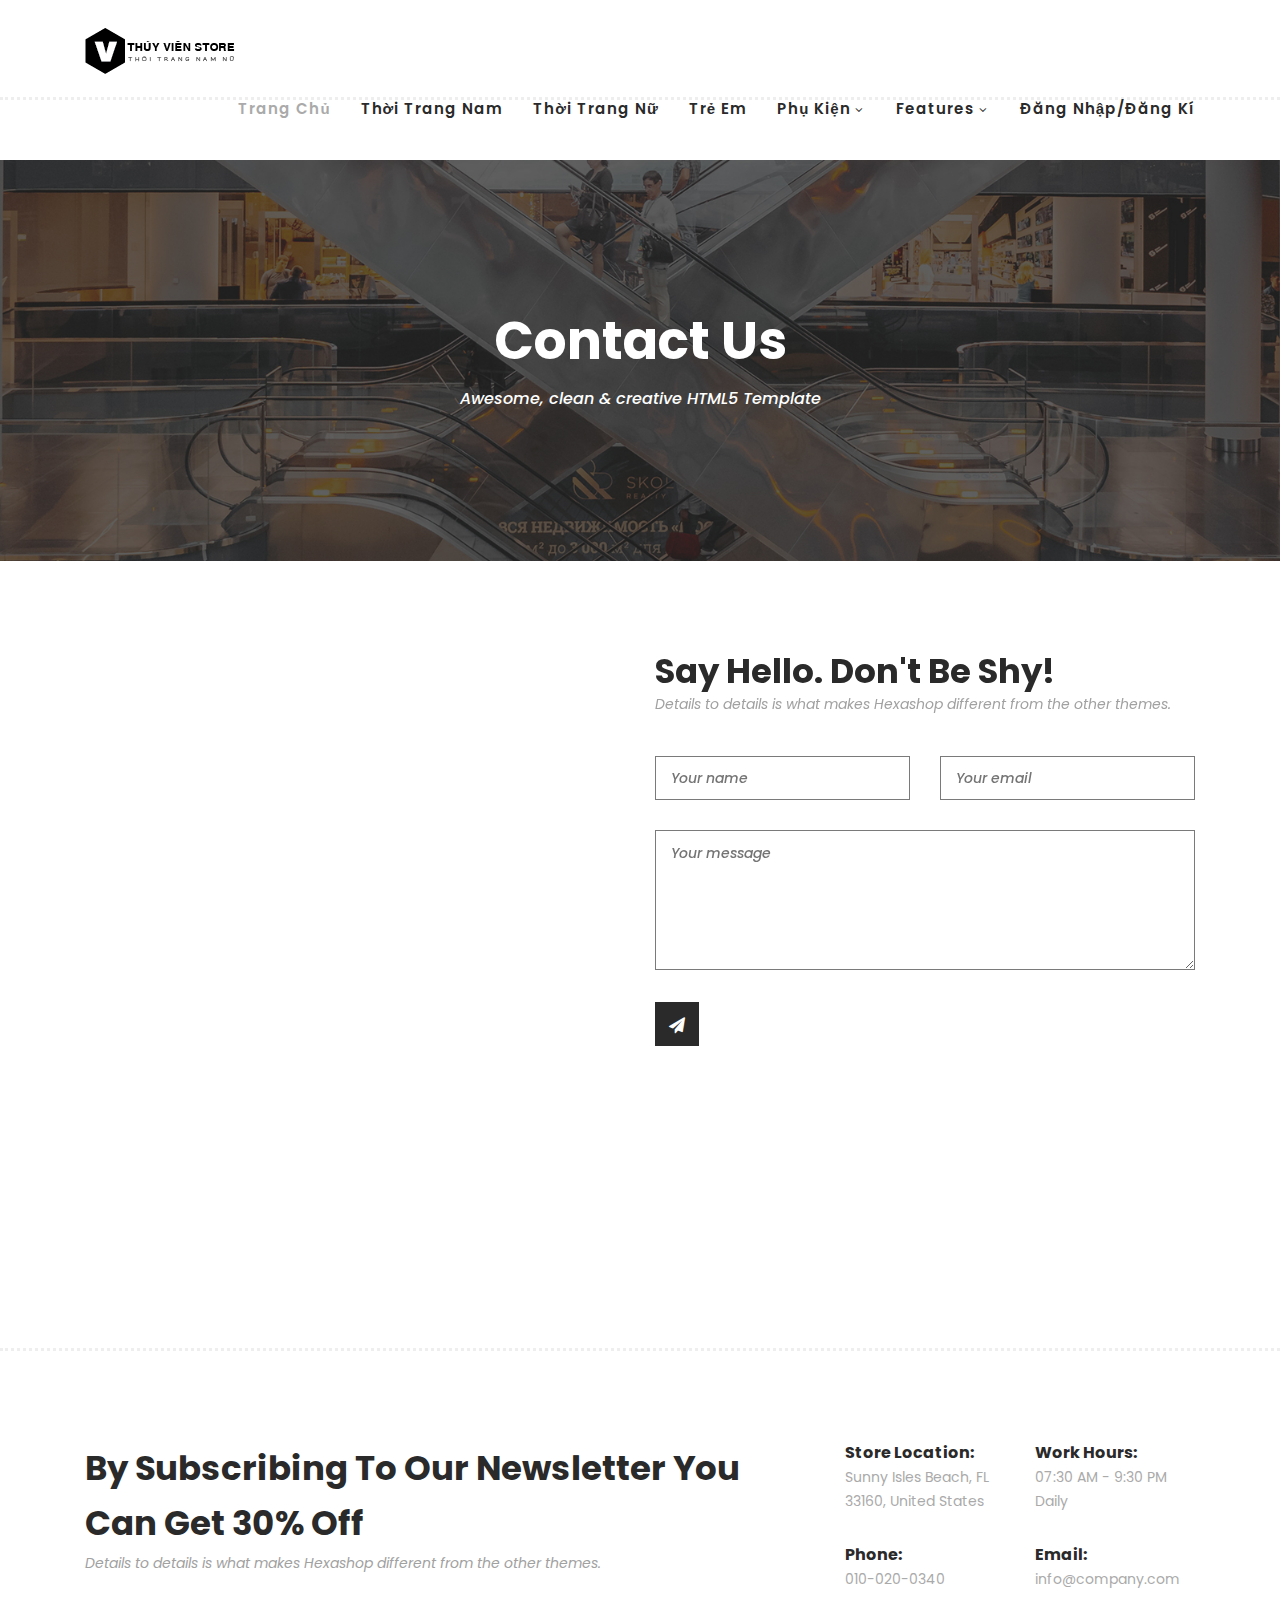
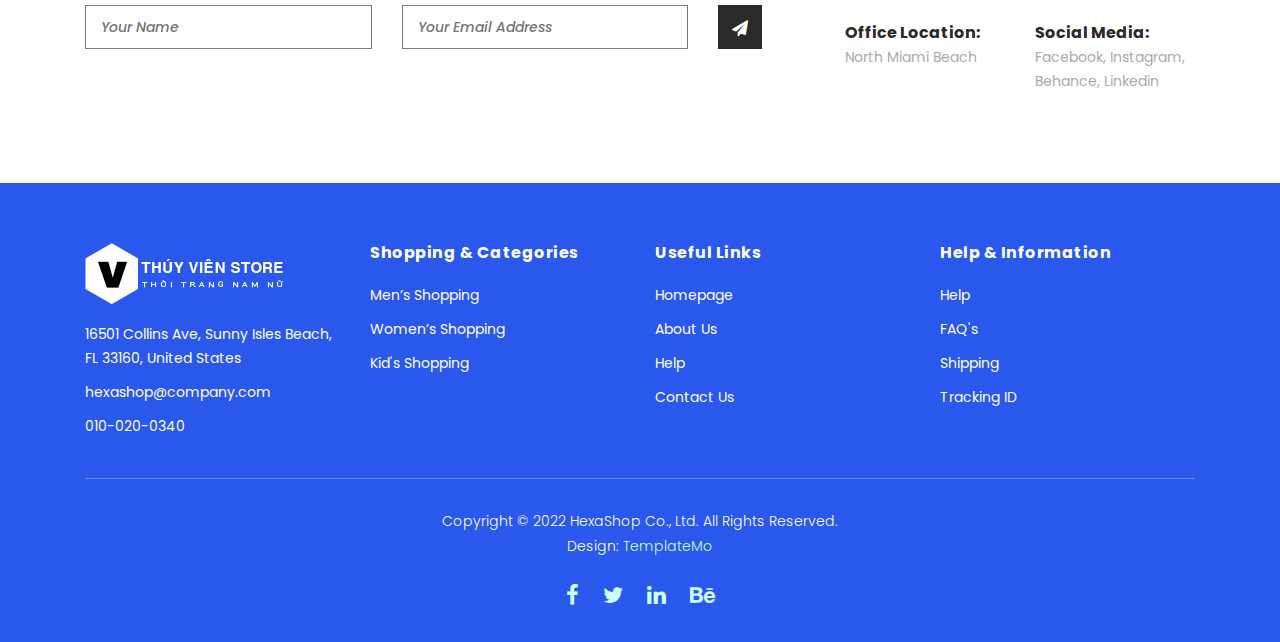
==== commit 77ba4642: "Update contact.html" ====
--- a/contact.html
+++ b/contact.html
@@ -9,7 +9,7 @@
     <meta name="author" content="">
     <link href="https://fonts.googleapis.com/css?family=Poppins:100,200,300,400,500,600,700,800,900&display=swap" rel="stylesheet">
 
-    <title>Hexashop - Contact Page</title>
+    <title>Thúy Viên Store - Contact-us</title>
 
 
     <!-- Additional CSS Files -->
@@ -44,53 +44,54 @@
     <!-- ***** Preloader End ***** -->
     
     
-    <!-- ***** Header Area Start ***** -->
-    <header class="header-area header-sticky">
-        <div class="container">
-            <div class="row">
-                <div class="col-12">
-                    <nav class="main-nav">
-                        <!-- ***** Logo Start ***** -->
-                        <a href="index.html" class="logo">
-                            <img src="assets/images/logo.png">
-                        </a>
-                        <!-- ***** Logo End ***** -->
-                        <!-- ***** Menu Start ***** -->
-                        <ul class="nav">
-                            <li class="scroll-to-section"><a href="index.html" class="active">Home</a></li>
-                            <li class="scroll-to-section"><a href="index.html">Men's</a></li>
-                            <li class="scroll-to-section"><a href="index.html">Women's</a></li>
-                            <li class="scroll-to-section"><a href="index.html">Kid's</a></li>
-                            <li class="submenu">
-                                <a href="javascript:;">Pages</a>
-                                <ul>
-                                    <li><a href="about.html">About Us</a></li>
-                                    <li><a href="products.html">Products</a></li>
-                                    <li><a href="single-product.html">Single Product</a></li>
-                                    <li><a href="contact.html">Contact Us</a></li>
-                                </ul>
-                            </li>
-                            <li class="submenu">
-                                <a href="javascript:;">Features</a>
-                                <ul>
-                                    <li><a href="#">Features Page 1</a></li>
-                                    <li><a href="#">Features Page 2</a></li>
-                                    <li><a href="#">Features Page 3</a></li>
-                                    <li><a rel="nofollow" href="https://templatemo.com/page/4" target="_blank">Template Page 4</a></li>
-                                </ul>
-                            </li>
-                            <li class="scroll-to-section"><a href="index.html">Explore</a></li>
-                        </ul>        
-                        <a class='menu-trigger'>
-                            <span>Menu</span>
-                        </a>
-                        <!-- ***** Menu End ***** -->
-                    </nav>
-                </div>
-            </div>
-        </div>
-    </header>
-    <!-- ***** Header Area End ***** -->
+ <!-- ***** Header Area Start ***** -->
+ <header class="header-area header-sticky">
+    <div class="container">
+        <div class="row">
+            <div class="col-12">
+                <nav class="main-nav">
+                    <!-- ***** Logo Start ***** -->
+                    <a href="index.html" class="logo">
+                        <img src="assets/images/logo.png">
+                    </a>
+                    <!-- ***** Logo End ***** -->
+                    <!-- ***** Menu Start ***** -->
+                    <ul class="nav">    
+                        <li class="scroll-to-section"><a href="#top" class="active">Trang chủ</a></li>
+                        <li class="scroll-to-section"><a href="#men">Thời trang nam</a></li>
+                        <li class="scroll-to-section"><a href="#women">Thời trang nữ</a></li>
+                        <li class="scroll-to-section"><a href="#kids">Trẻ em</a></li>
+                        <li class="submenu">
+                            <a href="javascript:;">Phụ kiện</a>
+                            <ul>
+                                <li><a href="about.html">Túi xách</a></li>
+                                <li><a href="products.html">Giày - dép</a></li>
+                                <li><a href="single-product.    html">Nón</a></li>
+                                <li><a href="contact.html">Tóc</a></li>
+                            </ul>
+                        </li>
+                        <li class="submenu">
+                            <a href="javascript:;">Features</a>
+                            <ul>
+                                <li><a href="#">Features Page 1</a></li>
+                                <li><a href="#">Features Page 2</a></li>
+                                <li><a href="#">Features Page 3</a></li>
+                                <li><a rel="nofollow" href="https://templatemo.com/page/4" target="_blank">Template Page 4</a></li>
+                            </ul>
+                        </li>
+                        <li class="scroll-to-section"><a href="#explore">Đăng nhập/Đăng kí</a></li>
+                    </ul>        
+                    <a class='menu-trigger'>
+                        <span>Menu</span>
+                    </a>
+                    <!-- ***** Menu End ***** -->
+                </nav>
+            </div>
+        </div>
+    </div>
+</header>
+<!-- ***** Header Area End ***** -->
+
 
     <!-- ***** Main Banner Area Start ***** -->
     <div class="page-heading about-page-heading" id="top">
@@ -113,7 +114,7 @@
             <div class="row">
                 <div class="col-lg-6">
                     <div id="map">
-                      <iframe src="https://www.google.com/maps/embed?pb=!1m18!1m12!1m3!1d90186.37207676383!2d-80.13495239500924!3d25.9317678710111!2m3!1f0!2f0!3f0!3m2!1i1024!2i768!4f13.1!3m3!1m2!1s0x88d9ad1877e4a82d%3A0xa891714787d1fb5e!2sPier%20Park!5e1!3m2!1sen!2sth!4v1637512439384!5m2!1sen!2sth" width="100%" height="400px" frameborder="0" style="border:0" allowfullscreen></iframe>
+                        <iframe src="https://www.google.com/maps/embed?pb=!1m18!1m12!1m3!1d366.9327835486801!2d106.74877571834595!3d10.859284858070415!2m3!1f0!2f0!3f0!3m2!1i1024!2i768!4f13.1!3m3!1m2!1s0x3175279310a07b47%3A0x5e2260bab94195d3!2zMTUgU-G7kSAxLCBUYW0gUGjDuiwgVGjhu6cgxJDhu6ljLCBUaMOgbmggcGjhu5EgSOG7kyBDaMOtIE1pbmgsIFZp4buHdCBOYW0!5e0!3m2!1svi!2s!4v1697159177723!5m2!1svi!2s" width="800" height="600" style="border:0;" allowfullscreen="" loading="lazy" referrerpolicy="no-referrer-when-downgrade"></iframe>
                       <!-- You can simply copy and paste "Embed a map" code from Google Maps for any location. -->
                       
                     </div>
